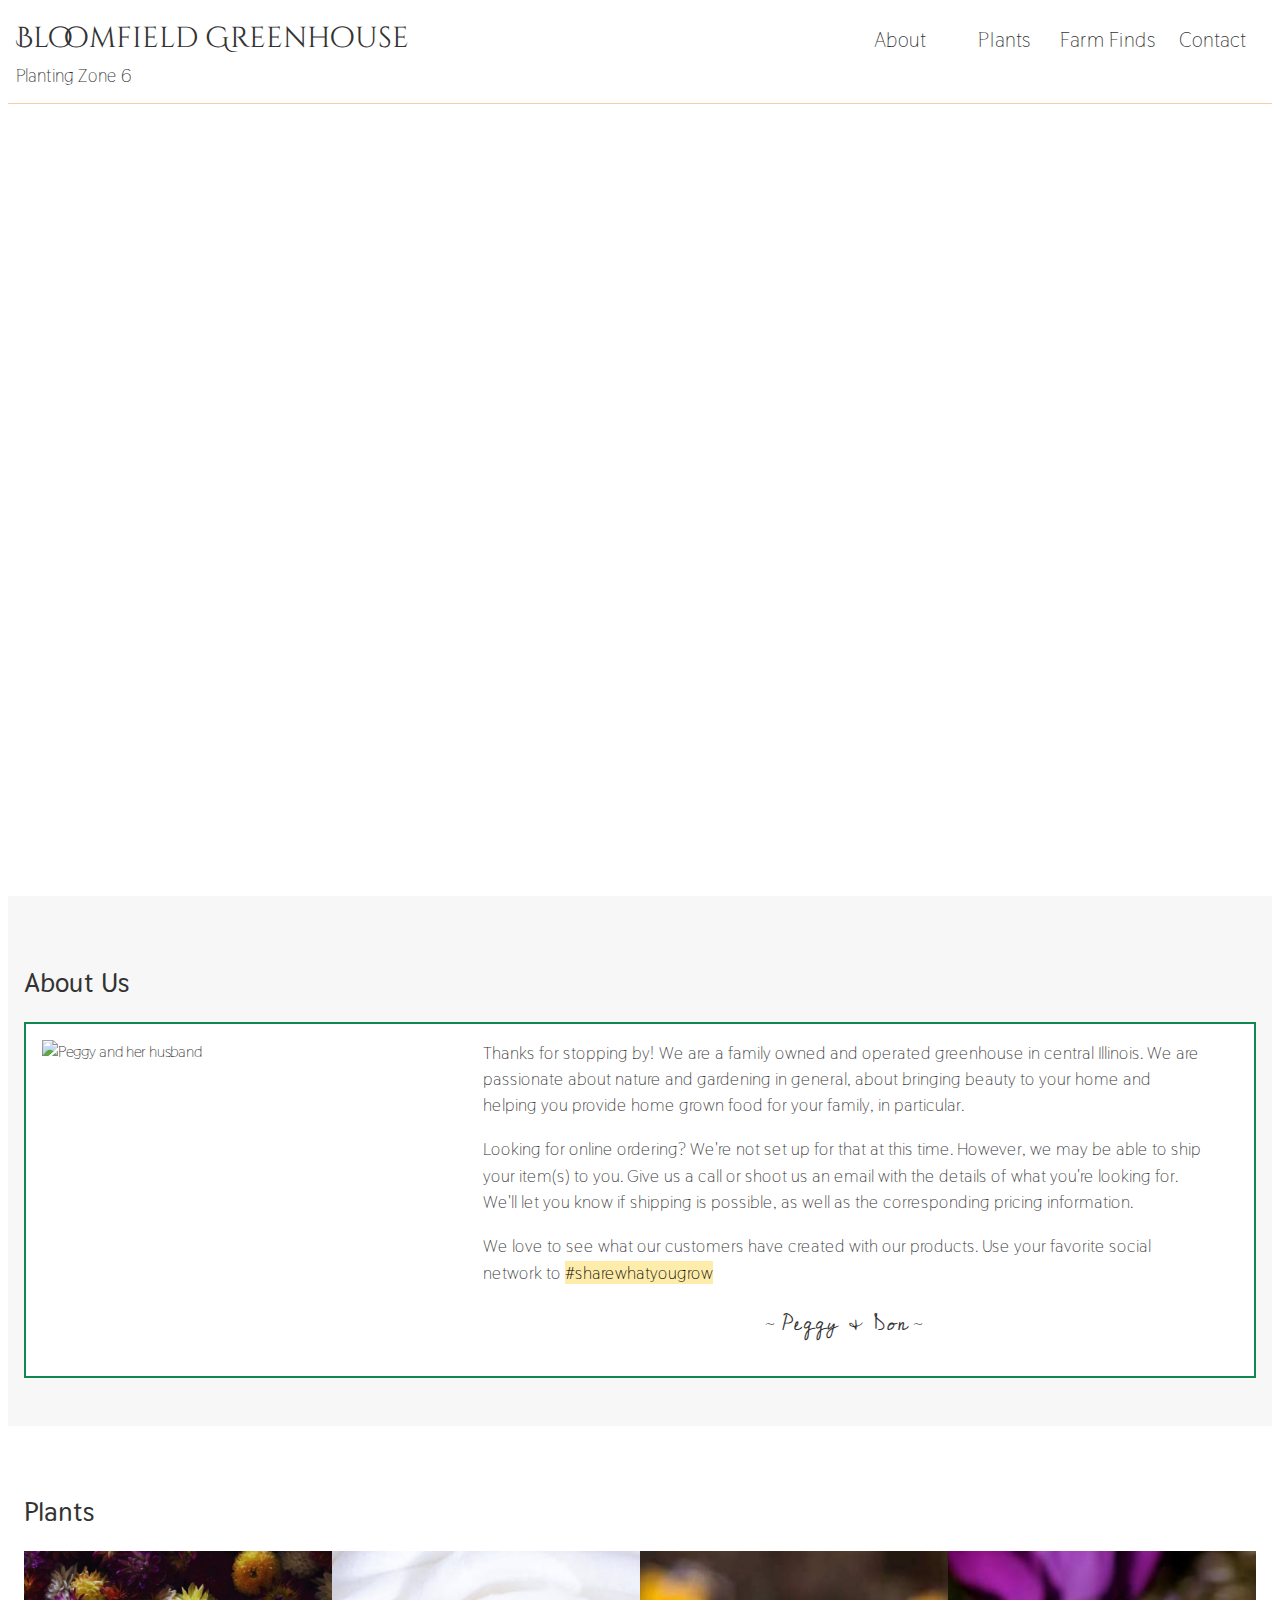
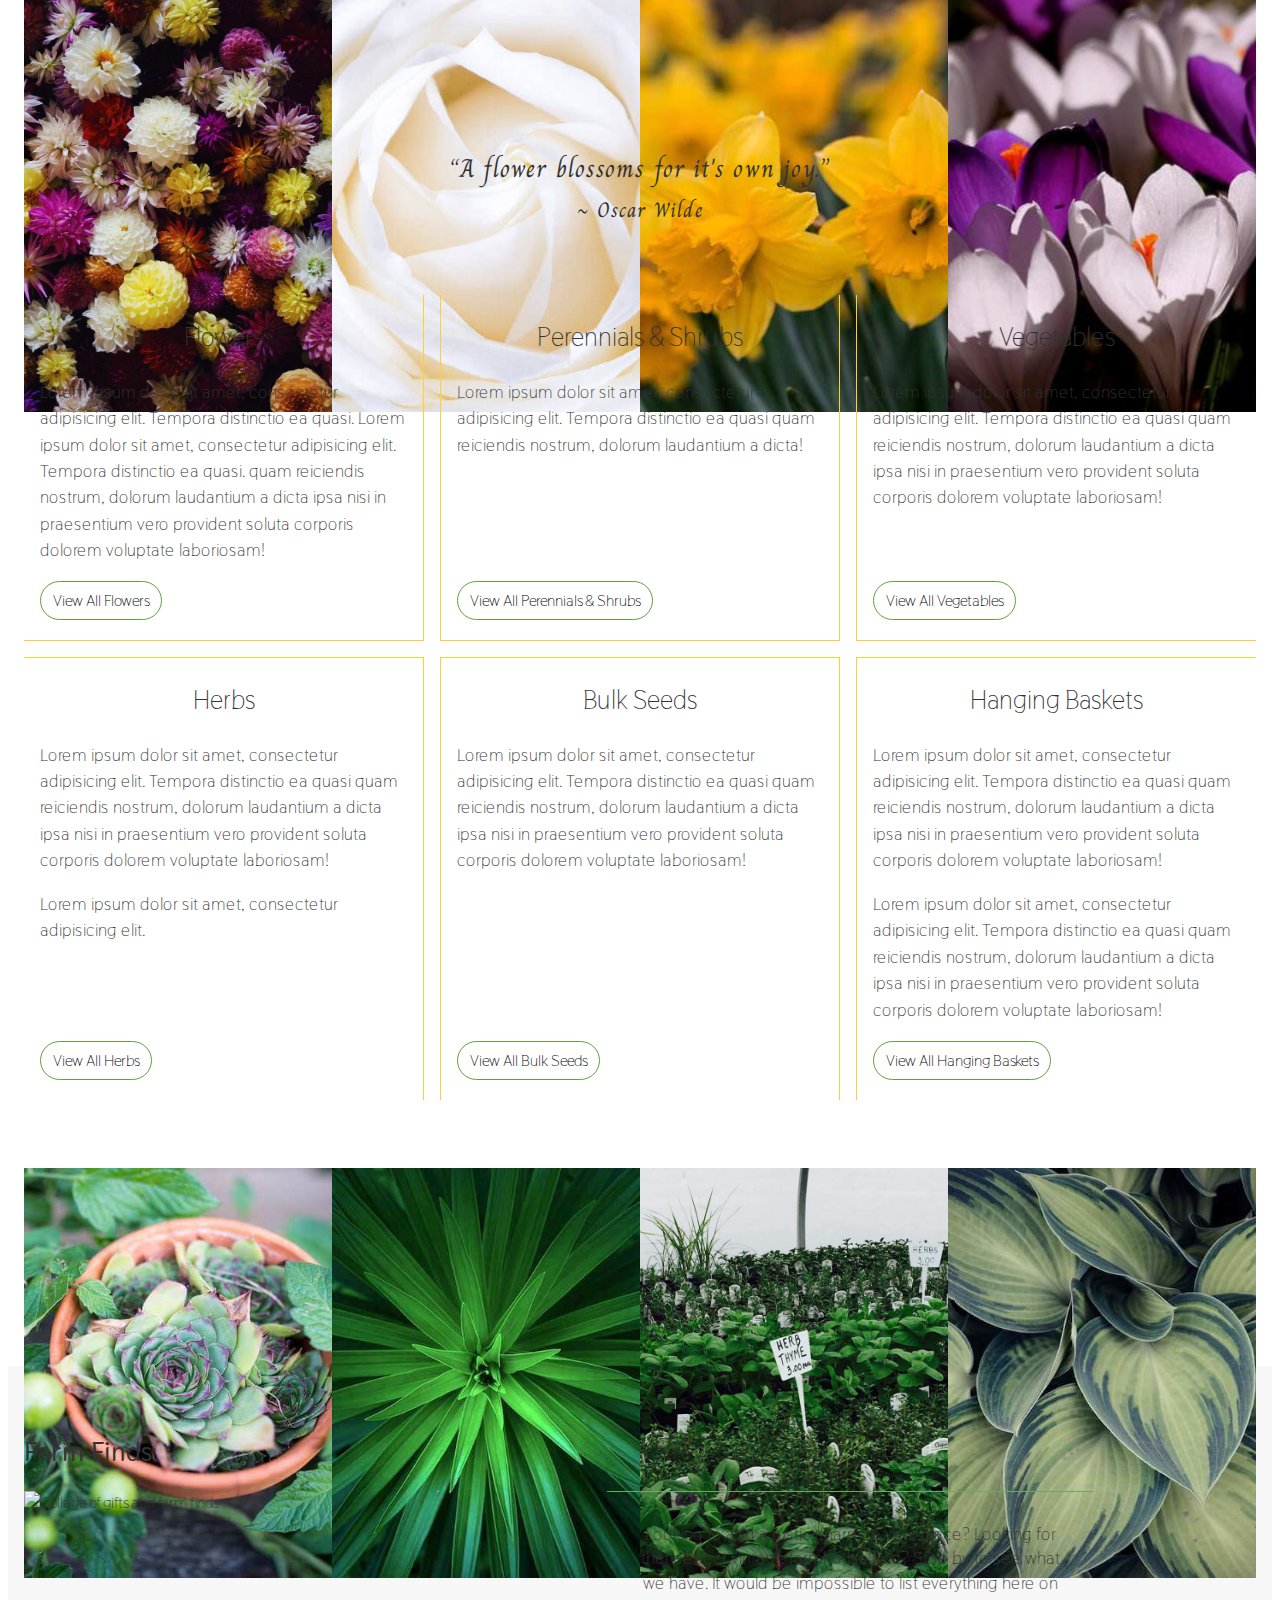
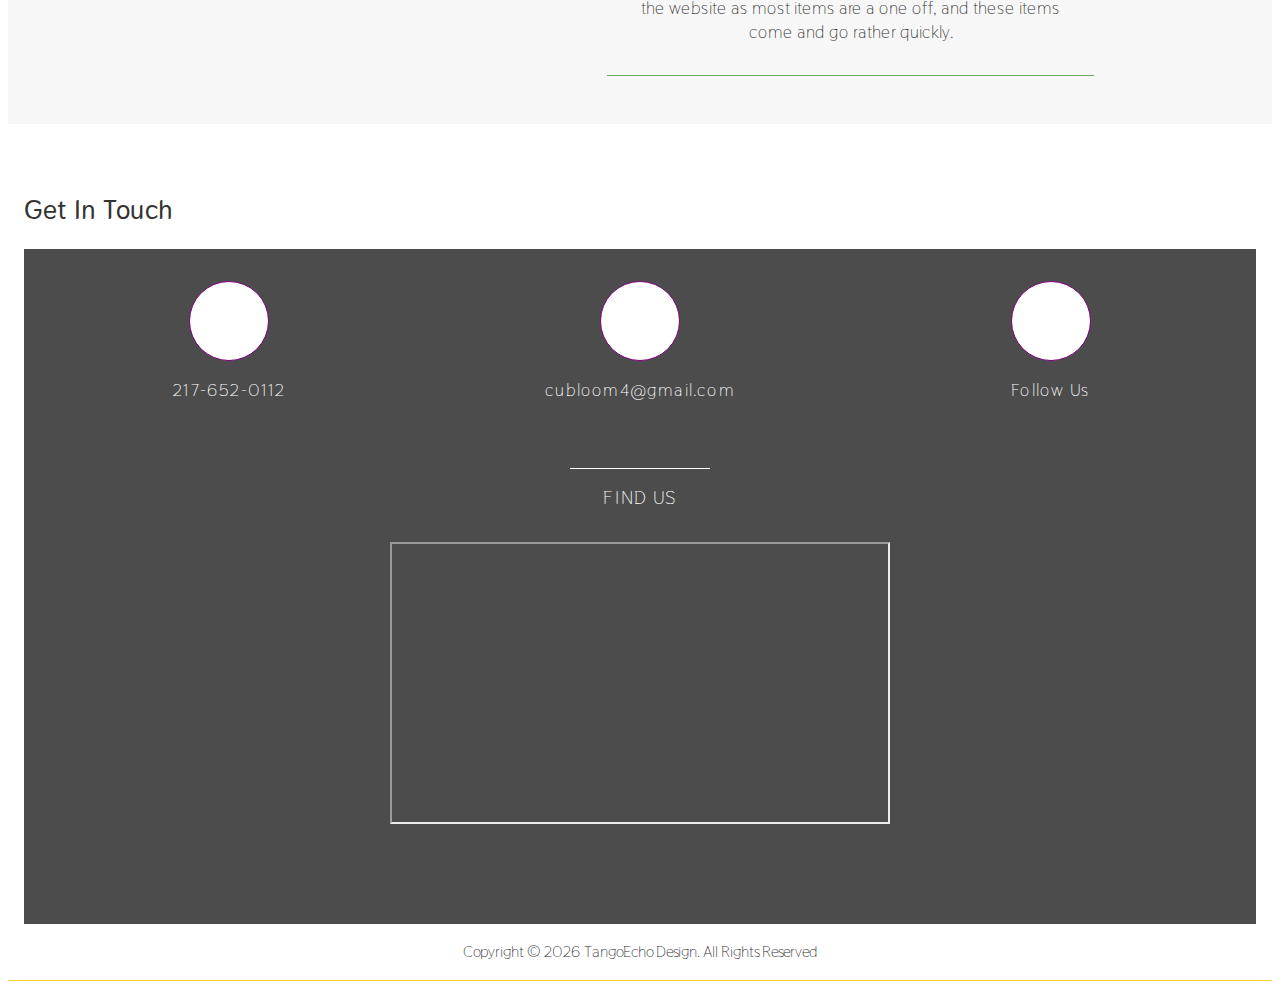
==== BloomfieldGreenhouse/index.html @ 9e577f45 "refactor: correct typo" ====
<!DOCTYPE html>
<html lang='en'>

<head>
    <meta charset='utf-8'>
    <meta name='description' content='Bloomfield Greenhouse is a family owned and operated greenhouse in New Berlin, Illinois'>
    <meta name='viewport' content='width=device-width, initial-scale=1'>
    <title>Bloomfield Greenhouse</title>

    <!-- google fonts-->
    <link href="https://fonts.googleapis.com/css?family=Cedarville+Cursive|Charm|Cinzel+Decorative|Thasadith:400,700"
        rel="stylesheet">

    <!-- font awesome icons-->
    <link rel="stylesheet" href="https://use.fontawesome.com/releases/v5.0.13/css/all.css" integrity="sha384-DNOHZ68U8hZfKXOrtjWvjxusGo9WQnrNx2sqG0tfsghAvtVlRW3tvkXWZh58N9jp"
        crossorigin="anonymous">

    <link rel='stylesheet' href='css/styles.css'>
</head>

<body>
    <div class='container'>
        <header>
            <!-- hamburger icon to toggle mobile navigation-->
            <div aria-label='Mobile Navigation Trigger' aria-controls='js-mobile-nav' aria-expanded='false' role='button'
                tabindex='0' class='mobile-icon' id='js-mobile-icon'>
                <div class='middle'></div>
            </div>

            <!-- mobile navigation -->
            <nav aria-hidden='true' class='mobile-nav' id='js-mobile-nav'>
                <button aria-label='Close mobile navigation' class='close-mobileNav-button'>X</button>

                <ul class='mobile-nav-list'>
                    <li><a class='mobile-nav-link' href='#about'>About</a></li>
                    <li><a class='mobile-nav-link' href='#plants'>Plants</a></li>
                    <li><a class='mobile-nav-link' href='#gifts'>Farm Finds</a></li>
                    <li><a class='mobile-nav-link' href='#contact'>Contact</a></li>
                </ul>
            </nav>

            <div class='logo'>
                <a tabindex='0' id='logo-link' class='logo-link'>Bloomfield Greenhouse</a>
                <span class='planting-zone'>Planting Zone 6</span>
            </div>

            <nav class='full-width-nav'>
                <ul class='nav-list'>
                    <li><a class='nav-link' href='#about'>About</a></li>
                    <li><a class='nav-link' href='#plants'>Plants</a></li>
                    <li><a class='nav-link' href='#gifts'>Farm Finds</a></li>
                    <li><a class='nav-link' href='#contact'>Contact</a></li>
                </ul>
            </nav>
        </header>

        <div class='hero-image'></div>

        <main>

            <span id='about' class='nav-offset'></span>
            <section class='about anchor'>
                <h1 class='section-header'>About Us</h1>
                <div class='about-content'>
                    <figure class='profile-figure'>
                        <img class='profile-pic' src='assets/images/profilePic.jpg' alt='Peggy and her husband'>
                    </figure>
                    <div class='about-text-container'>
                        <p class='no-top-margin about-text'>Thanks for stopping by! We are a family owned and operated
                            greenhouse in central Illinois. We are passionate about nature and gardening in general,
                            about bringing beauty to your home and
                            helping you provide home grown food for your family, in particular.</p>

                        <p class='about-text'>Looking for online ordering? We're not set up for that at this time.
                            However, we may be able to ship your item(s) to you. Give us a call or shoot us an email
                            with the details of what you're looking for. We'll let you know if shipping is possible, as
                            well as the corresponding pricing information.</p>

                        <p class='about-text'>We love to see what our
                            customers have
                            created with our products. Use your favorite social network to <mark>#sharewhatyougrow</mark>
                        </p>

                        <p class='signature'>~ <span>Peggy &amp; Don</span> ~</p>
                    </div>
                </div>
            </section> <!-- close .about -->


            <section class='products'>

                <span id='plants' class='nav-offset'></span>
                <section class='plants'>
                    <h1 class='section-header'>Plants</h1>
                    <div class='flower-border'>
                        <img class='flower' src='assets/images/cropped/prettyFlower.jpg' alt=''>
                        <img class='flower' src='assets/images/cropped/rose.jpg' alt=''>
                        <img class='flower' src='assets/images/cropped/yellowFlower.jpg' alt=''>
                        <img class='flower' src='assets/images/cropped/perennials.jpg' alt=''>
                    </div> <!-- close .flower-border-->

                    <div class='quote-wrapper'>
                        <div class='quote'>
                            <q class='quote-text'>A flower blossoms for it's own joy.</q>
                            <p class='quote-author'>~ Oscar Wilde</p>
                        </div>
                    </div>

                    <section class='plants-content'>
                        <div class='plant-text bottom right'>
                            <h2 class='plant-title'>Flowers</h2>
                            <p class='plant-type-description'>Lorem ipsum dolor sit amet, consectetur adipisicing elit.
                                Tempora distinctio ea quasi. Lorem ipsum dolor sit amet, consectetur adipisicing elit.
                                Tempora distinctio ea quasi.
                                quam reiciendis nostrum, dolorum laudantium a dicta ipsa nisi in praesentium vero
                                provident soluta corporis dolorem voluptate laboriosam!
                            </p>

                            <button class='open-modal'>View All Flowers</button>
                        </div>

                        <div class='plants-modal' role='dialog' aria-modal='true' aria-hidden='true'>
                            <button tabindex='-1' aria-label='close' class='close-modal-button focusable'><span
                                    aria-hidden='true' class='left-arrow'>&#8678;</span>
                                BACK</button>

                            <div class='modal-grid'></div>

                        </div> <!-- close .plants-modal -->

                        <div class='plant-text bottom left right'>
                            <h2 class='plant-title'>Perennials & Shrubs</h2>
                            <p class='plant-type-description'>Lorem ipsum dolor sit amet, consectetur adipisicing elit.
                                Tempora distinctio ea quasi
                                quam reiciendis nostrum, dolorum laudantium a dicta!
                            </p>
                            <button class='open-modal'>View All Perennials & Shrubs</button>
                        </div>
                        <div class='plant-text bottom left'>
                            <h2 class='plant-title'>Vegetables</h2>
                            <p class='plant-type-description'>Lorem ipsum dolor sit amet, consectetur adipisicing elit.
                                Tempora distinctio ea quasi
                                quam reiciendis nostrum, dolorum laudantium a dicta ipsa nisi in praesentium vero
                                provident soluta corporis dolorem voluptate laboriosam!
                                <!--
                                <button class='open-modal-alternate'>View all vegetables <span aria-hidden='true' class='greater-than-symbol'>&gt;</span></button>
                                -->
                            </p>
                            <button class='open-modal'>View All Vegetables</button>
                        </div>
                        <div class='plant-text top right'>
                            <h2 class='plant-title'>Herbs</h2>
                            <p class='plant-type-description'>Lorem ipsum dolor sit amet, consectetur adipisicing elit.
                                Tempora distinctio ea quasi
                                quam reiciendis nostrum, dolorum laudantium a dicta ipsa nisi in praesentium vero
                                provident soluta corporis dolorem voluptate laboriosam!</p>
                            <p class='plant-type-description'>Lorem ipsum dolor sit amet, consectetur adipisicing elit.</p>
                            <button class='open-modal'>View All Herbs</button>
                        </div>
                        <div class='plant-text top left right'>
                            <h2 class='plant-title'>Bulk Seeds</h2>
                            <p class='plant-type-description'>Lorem ipsum dolor sit amet, consectetur adipisicing elit.
                                Tempora distinctio ea quasi
                                quam reiciendis nostrum, dolorum laudantium a dicta ipsa nisi in praesentium vero
                                provident soluta corporis dolorem voluptate laboriosam!</p>
                            <button class='open-modal'>View All Bulk Seeds</button>
                        </div>
                        <div class='plant-text top left no-pseudo-elem'>
                            <h2 class='plant-title'>Hanging Baskets</h2>
                            <p class='plant-type-description'>Lorem ipsum dolor sit amet, consectetur adipisicing elit.
                                Tempora distinctio ea quasi
                                quam reiciendis nostrum, dolorum laudantium a dicta ipsa nisi in praesentium vero
                                provident soluta corporis dolorem voluptate laboriosam!</p>
                            <p class='plant-type-description'>Lorem ipsum dolor sit amet, consectetur adipisicing elit.
                                Tempora distinctio ea quasi
                                quam reiciendis nostrum, dolorum laudantium a dicta ipsa nisi in praesentium vero
                                provident soluta corporis dolorem voluptate laboriosam!</p>
                            <button class='open-modal'>View All Hanging Baskets</button>
                        </div>
                    </section> <!-- close .plants-content -->


                    <div class='plant-border'>
                        <img class='plant' src='assets/images/cropped/prettyPlant.jpg' alt=''>
                        <img class='plant' src='assets/images/cropped/prettyPlant2.jpg' alt=''>
                        <img class='plant' src='assets/images/cropped/herbs.jpg' alt=''>
                        <img class='plant' src='assets/images/cropped/prettyPlant3.jpg' alt=''>
                    </div> <!-- close .plant-border-->

                </section> <!-- close .plants -->


                <span id='gifts' class='nav-offset'></span>
                <section class='gifts'>
                    <h1 class='section-header'>Farm Finds</h1>
                    <div class='gifts-content'>
                        <figure class='gifts-figure'>
                            <img class='gifts-img' src='assets/images/gifts.jpg' alt='Collage of gifts and farm finds'>
                        </figure>
                        <div class='gifts-text-container'>
                            <p class='gifts-text'>Looking to add a rustic charm to your place? Looking for that perfect
                                vintage farmhouse find? Stop by to see what we have. It would be impossible to list
                                everything here on the website as most items are a one off, and these items come and go
                                rather quickly.
                            </p>
                        </div>
                    </div> <!-- close .gifts-content-->
                </section> <!-- close .gifts -->

            </section> <!-- close .products -->


            <span id='contact' class='nav-offset'></span>
            <section class='contact'>
                <h1 class='section-header'>Get In Touch</h1>
                <div class='contact-content'>
                    <div class='contact-info'>
                        <!-- .contact-method-wrapper contains social media/contact icons and info -->
                        <div class='contact-method-wrapper'>
                            <div class='icon-wrapper'>
                                <a href='tel:2176520112' aria-label='217.652.0112'><i class='icon fas fa-phone-volume'
                                        aria-hidden='true'></i></a>
                            </div>
                            <a class='info info-link' aria-label='217.652.0112' href='tel:2176520112'>217-652-0112</a>
                        </div>

                        <div class='contact-method-wrapper'>
                            <div class='icon-wrapper'>
                                <div><i aria-hidden='true' class='icon fas fa-at'></i></div>
                            </div>
                            <div aria-label='Bloomfield Greenhouse email address' class='info'>cubloom4@gmail.com</div>
                        </div>

                        <div class='contact-method-wrapper'>
                            <div class='icon-wrapper'>
                                <a href='https://www.facebook.com/Bloomfield-Greenhouse-1575487092723335' aria-label='Bloomfield Greenhouse Facebook page'
                                    target='_blank' rel='noopener'><i aria-hidden='true' class='icon fab fa-facebook'></i></a>
                            </div>
                            <a class='info info-link' href='https://www.facebook.com/Bloomfield-Greenhouse-1575487092723335'
                                aria-label='Bloomfield Greenhouse Facebook page' target='_blank' rel='noopener'>Follow
                                Us</a>
                        </div>
                    </div> <!-- close .contact-info -->

                    <div class='map-outer-wrapper'>

                        <!-- an extra div wrapper so the map does not have to be 100 width -->
                        <div class='map-inner-wrapper'>
                            <h4 class='find'>Find Us</h4>

                            <!-- .contact-map is needed to make the iframe responsive-->
                            <div class='contact-map'>
                                <!-- google map -->
                                <iframe title='Google map' src="https://maps.google.com/maps?q=16350%20Old%20Rte%2054%20New%20Berlin%20Il%2062670&t=&z=13&ie=UTF8&iwloc=&output=embed"></iframe>
                            </div> <!-- close .contact-map -->
                        </div>

                    </div> <!-- close .map-outer-wrapper -->

                </div> <!-- close .contact-content-->
            </section> <!-- close .contact -->

        </main>

        <footer>
            <p>Copyright &copy; <span class="year"></span> <a class='tangoecho' href='https://msksfo.github.io/TangoEchoDesign/'
                    target='_blank' rel='noopener'>TangoEcho Design</a>. All Rights Reserved</p>
        </footer>

    </div> <!-- close .container -->

    <script src='js/plantData.js'></script>
    <script src='js/main.js'></script>
</body>

</html>
---- BloomfieldGreenhouse/css/styles.css ----
/* ================================================================ */
/*                       Global Styles                              */
/*==================================================================*/

*, 
*:before,
*:after  {
    box-sizing: border-box;
}


a {
    text-decoration: none;
}


h2 {
    font-weight: 500;
    text-align: center;
}


:root {
    --dark-gray: #333;
    --flower-yellow:  #FBD135;
    --green: #118752;
    --lighter-green: #629F41;
    --not-white: #f7f7f7;
}


body {
    margin-top: 0;
    font-size: 1rem;
    color: var(--dark-gray);
    line-height: 1.5;
    font-family: 'Thasadith', sans-serif;
}


.container {
    max-width: 1280px;
    margin: 0 auto;
}


html {
    scroll-behavior: smooth;
}


/* this span element accounts for the sticky header, and accordingly adjusts the scrolled location of the anchor link */
.nav-offset {
   display: block; 
   height: 6rem;
   margin-top: -6rem;
   visibility: hidden;
}


/* ================================================================ */
/*                       Header Section                             */
/*==================================================================*/

header {
    position: -webkit-sticky;
    position: sticky;
    top: 0;
    z-index: 1;
    background:white;
    display: grid;
    grid-template-columns: repeat(2, min-content);
    justify-content: space-between;
    align-items: baseline;
    padding: 1rem .5rem;
    border-bottom: 1px solid #f2cda7;
}


.logo {
    font-size: 2rem; /* TODO: delete this? */

    display: grid;
    line-height: initial;
}


.logo-link {
    font-family: 'Cinzel Decorative', cursive;
    font-size: 1.8rem;
    color: var(--dark-gray);
    margin-bottom: .4rem;
}


.logo-link:hover, .logo-link:focus {
    color: var(--lighter-green);
}


.planting-zone {
    font-size: 1.14rem;
}


/* ===== Mobile Menu Icon ===== */
.mobile-icon {
    display: flex;
    align-items: center;
    height: 30px;
    width: 35px;
    border-top: 6px solid var(--dark-gray);
    border-bottom: 6px solid var(--dark-gray);
    transition: all .2s ease;
}


.mobile-icon:hover, .mobile-icon:focus {
    border-top: 6px solid var(--green);
    border-bottom: 6px solid var(--green);
    cursor: pointer;
}


.mobile-icon:hover .middle, .mobile-icon:focus .middle {
   background-color: var(--green);
}


.middle {
   width: 35px;
   height: 6px;
   background-color: var(--dark-gray);
   transition: all .2s ease;
}


/* ===== Mobile Navigation ===== */
.mobile-nav {
    position: fixed;
    top: 0;
    left: 0;
    height: 100%;
    width: 0;
    background-color: var(--green);
    opacity: .925;
    overflow-x: hidden;
    padding-top: 60px;
    transition: all .4s;
    
    opacity: 0;
    visibility: hidden; 
}


.isOpen {
    width: 300px;
    opacity: 1;
    visibility: visible;
}


/* the ul styles */
.mobile-nav-list {
    list-style: none;
    padding: 0;
}


.mobile-nav a {
    color: #fff;
    display: block;
    transition: .3s;
    padding: 10px 10px 10px 20px;
    font-size: 1.3rem;
    transition: all .25s ease;
}


.mobile-nav a:hover, .mobile-nav a:focus {
    background-color: #fff;
    color: var(--green);
    transform: scale(1.05);
}


.close-mobileNav-button {
    position: absolute;
    top: 10px;
    right: 10px;
    background-color: #fff;
    color: var(--green);
    font-size: 1.3rem;
    padding: 10px 15px;
    border-radius: 50%;
    transition: all .2s ease;
    border: none;
}


.close-mobileNav-button:hover, .close-mobileNav-button:focus {
    cursor: pointer;
    background-color: var(--flower-yellow);
    color: var(--dark-gray);
}


/* ====== Full Width Navigation ===== */
.full-width-nav {
   display: none;
}


.nav-list {
    list-style: none;
    margin: 0;
    padding: 0;
    display: grid;
    grid-template-columns: repeat(4, 1fr);
}


.nav-link {
    color: var(--dark-gray);
    font-size: 1.3rem;
    padding: 8px 4px;
    display: flex;
    justify-content: center;
    align-items: center;
    height: 100%;
    
    /* necessary for the underline animation on hover */
    position: relative; 
}


.nav-link::after {
    content: '';
    position: absolute;
    bottom: 0;
    width: 100%;
    height: 2px;
    border-radius: 2px;
    background-color: var(--flower-yellow);
    left: 50%;
    transform: translateX(-50%) scaleX(0);
    transform-origin: 50% 50%;
    transition: transform .3s ease-in-out;
}


/* underline animation beginning in the center, moving outward */
.nav-link:hover::after, .nav-link:focus::after {
    transform: translateX(-50%) scaleX(1);
}


/* ========================= Hero Image ======================== */

.hero-image {
    background-image: url('../assets/images/hero3.jpg');
    background-position: center;
    background-repeat: no-repeat;
    background-size: cover;
    height: calc(100vh - 108px);
    background-attachment: scroll;
}


/* ================================================================ */
/*                        About Section                             */
/*==================================================================*/

.about {
    padding: 3rem 1rem;
    background-color: var(--not-white);
}


.section-header {
   font-size: 1.7rem;
}


.about-content {
    background-color: white;
    display: grid;
    grid-gap: 1rem;
    padding: 1rem;
    border: 2px solid var(--green);
}


.profile-figure {
    margin: 0;
    max-width: 100%;
}


.profile-pic {
    max-width: 100%;
}


.signature {
    font-size: 1.3rem;
    letter-spacing: 1.1px;
}

.signature > span {
    font-family: 'Cedarville Cursive', cursive;
}


.about-text {
    font-size: 1.1rem;
}


/* this highlights the hashtag */
mark {
    background-color: #fdecaa;
}


/* ================================================================ */
/*                       Plants Section                             */
/*==================================================================*/

.plants {
    padding: 3rem 1rem;
}


.plant-border, .flower-border {
    height: 150px;
    display: grid;
    grid-template-columns: repeat(4, 1fr);
}


.plant, .flower {
    width: 100%;
    height: 100%;
    object-fit: cover;
}


/* ==== quote ===== */
.quote-wrapper {
    padding: 3rem 0;
    display: grid;
    grid-template-columns: 1fr auto 1fr;
}


.quote {
    grid-column: 2;
    text-align: center;
}


.quote-author {
    margin-top: .5rem;
    font-size: 1.3rem;
    letter-spacing: 1.2px;
    font-family: 'Charm', cursive;
}


.quote-text {
    font-size: 1.6rem;
    font-family: 'Charm', cursive;
    letter-spacing: 1.2px;
}


/* the grid of plant types/descriptions */
.plants-content {
    display: grid;
    margin-bottom: calc(3rem + 20px);
    position: relative;
}


.plant-title {
    padding: 0 .3rem;

    /* to keep the text center aligned */
    align-self: stretch;
}


.plant-text {
    padding: 0 1rem; /* ? if kept, remove duplicate from media query */

    font-size: 1.1rem;
    margin-top: 1rem;
    transition: all .5s ease;
    display: flex;
    flex-direction: column;
    align-items: flex-start;
}



/* the paragraph text describing each type of plant */
.plant-type-description {
    /* because display flex on the parent does not collapse margins */
    margin-top: 0;
}


/* 'view all' button -> opens the modal */
.open-modal { 
    border-radius: 28px;
    font-size: 1rem;
    padding: 8px 12px;
    outline: none;
    border: 1px solid var(--lighter-green);
    background-color: #fff;
    font-family: 'Thasadith', sans-serif;

     /* stick the button to the bottom of it's parent container */
     margin: auto 0 1.25rem 0;
}


.open-modal:hover, .open-modal:focus {
    cursor: pointer;
     background: radial-gradient(50% 50% at 50% 50%, #faffd1 0%, var(--lighter-green) 100%) no-repeat 50% 50% / 100% 100%;
}


/* create a gradient as bottom border */
.plant-text:after {
    content: '';
    display: block;
    width: 100%;
    height: 1px;
    padding-top: .2rem;
    margin-top: 3rem;
    background: linear-gradient(to right, #fff, var(--flower-yellow) 50%, #fff 100%);
}


.no-pseudo-elem:after {
    content: none;
}


/* =============================================================== */
/*                      Plant Modals                               */
/* =============================================================== */

.plants-modal {
    position: absolute;
    top: 0;
    left: 0;
    width: 100%;
    min-height: 100%;
    overflow-y: scroll;
    display: flex;
    flex-direction: column;
    background-color: #8dad87;
    background-image: url('../assets/images/swirl.png');
    background-repeat: repeat;
    transform: scaleX(0);
    transform-origin: top left;
    transition: transform 1s .2s ease-in-out; 
}


.plants-modal-expanded {
    transform: scaleX(1);
}


.modal-grid {
    display: grid;
    grid-gap: 20px;
    margin: 0 20px 20px;
}


.modal-item-header {
    margin: 0;
    padding: 19.920px 0;
    background-color: #326528;
    color: white;
}


.modal-item {
    background-color: white;
    visibility: hidden;
    opacity: 0;
}


/* growing tips */
details {
    padding: 0 1rem 1rem;
}


summary {
    padding: 5px;
    font-style: italic;
}


details  p {
    margin-top: 8px;
    font-family: initial;
}


/* use animations to show/hide modal content, because transitions alone wont work on content created dynamically with js */
.show-modal-content {
    animation: slideUp 1.3s .7s ease-in-out forwards;
}


.hide-modal-content {
    animation: slideDown .2s .1s ease-in-out both;
}


@keyframes slideUp {
    0% {
        opacity: 0;
        visibility: hidden;
        transform: translateY(60px);
    }

    100% {
        opacity: 1;
        visibility: visible;
        transform: translateY(0);
    } 
}


@keyframes slideDown {
    0% {
        opacity: 1;
        visibility: visible;

    }

    100% {
        transform: translateY(60px);
        opacity: 0;
        visibility: hidden;
    }
}


/* the back button, to close the modal */
.close-modal-button {
   font-size: 1rem;
    margin: 20px 20px 20px auto;
    padding: 8px;
    border: 3px solid var(--flower-yellow);
    background-color: white;
    border-radius: 5px;
    transition: all .3s ease;
}


.close-modal-button:hover, .close-modal-button:focus {
    background-color: var(--flower-yellow);
    cursor: pointer;
    border-radius: 5px;
    border: 3px solid white;
}


.left-arrow {
    font-size: 1.1rem;
}


/* ================================================================ */
/*                       Gifts Section                              */
/* ================================================================ */

.gifts {
    background-color: var(--not-white);
    padding: 3rem 1rem;
}


.gifts-content {
    display: grid;
    grid-gap: 1rem;
}


.gifts-figure {
    margin: 0;
    max-width: 100%;
}


.gifts-img {
    max-width: 100%;
}


.gifts-text {
    font-size: 1.1rem;
    line-height: 1.4;
}


/* ================================================================ */
/*                       Contact Section                            */
/*==================================================================*/

.contact {
    padding: 3rem 1rem 0 1rem;;
}


.contact-content {
    background-image: url('../assets/images/greenhouse.jpg');
    background-repeat: no-repeat;
    background-size: cover;
}


.contact-method-wrapper {
    background: rgba(0, 0, 0, .7);
    padding: 2rem 1rem;
    display: flex;
    align-items: center;
}


.icon-wrapper {
    margin-right: 1rem;
    display: flex;
    justify-content: center;
    align-items: center;
    border: 1px solid purple;
    height: 80px;
    width: 80px;
    border-radius: 50%;
    background-color: white;
}


/* make the anchor tag wrapping around the icon 100% height/width of parent. center the icon */
.icon-wrapper > a {
    height: 100%;
    width: 100%;
    display: flex;
    justify-content: center;
    align-items: center;
    border-radius: 50%;
}


.icon {
    font-size: 2.5rem;
    color: purple;
}


/* hover/focus state color for telephone and fb icons */
.icon-wrapper > a:hover .icon, .icon-wrapper > a:focus .icon {
    color: var(--lighter-green);
}


.icon-wrapper > a:hover, .icon-wrapper > a:focus {
  border: 3px solid var(--lighter-green);
}


.info {
    font-size: 1.1rem;
    color: white;
    letter-spacing: 1.2px;
}


.info-link:hover {
   text-decoration: underline;
   text-underline-position: under;
   text-decoration-color: var(--lighter-green);
}

/* ======= the map ======= */

.map-outer-wrapper {
    background: rgba(0, 0, 0, .7);
    padding: 2rem 1rem 100px 1rem;;
}


.find {
    padding: 15px 0 30px 0;
    margin: 0 auto;
    color: white;
    text-align: center;
    width: 140px;
    font-size: 1.2rem;
    text-transform: uppercase;
    font-weight: 300; 
    border-top: 1px solid white;
    letter-spacing: 1.5px;
}


.map-inner-wrapper {
    max-width: 500px;
    margin: 0 auto;
}


.contact-map {
    position: relative;
    height: 0;
    padding-bottom: 56.25%;
    overflow: hidden;
}


iframe {
  position: absolute;
  top: 0;
  left: 0;
  height: 100%;
  width: 100%;
}


/* ================================================================ */
/*                             Footer                               */
/*==================================================================*/

footer {
   padding: 1rem;
   border-bottom: 1px solid var(--flower-yellow);
}


footer p {
    text-align: center;
    margin: 0;
}


.tangoecho {
    color: var(--dark-gray);
    transition: all .3s ease;
}


.tangoecho:hover, .tangoecho:focus {
    color: purple;
    font-weight: bold;
}


/* ================================================================ */
/*                        Media Queries                             */
/*==================================================================*/

@media screen and (min-width: 500px){
    header {
        grid-template-columns: repeat(2, auto);
    }

    .nav-offset {
        height: 3rem;
        margin-top: -3rem;
    }

    .planting-zone {
        text-align: right;
    }
}

@media screen and (min-width: 600px){
    .contact-info {
        display: flex;
    }

    .contact-method-wrapper {
        flex: 1;
        flex-direction: column;
    }

    .icon-wrapper {
        margin-right: 0;
        margin-bottom: 1rem;
    }
}


@media screen and (min-width: 780px){

    .hero-image {
        background-attachment: fixed;
    }


    /* ==== about ==== */
    .about-content, .gifts-content {
        grid-template-columns: 1fr 2fr;
    }


    .signature {
        text-align: center;
    }


    /* === plants ==== */
    .plants-content {
        grid-template-columns: repeat(3, 1fr);
        grid-gap: 1rem;
    }


    .plant-text:after {
        content: none;
    }


    .plant-text {
        margin: 0;
    }


    .bottom {
        border-bottom: 1px solid var(--flower-yellow);
    }


    .right {
        border-right: 1px solid var(--flower-yellow);
    }
    

    .left {
        border-left: 1px solid var(--flower-yellow);
    }
    

    .top {
        border-top: 1px solid var(--flower-yellow);
    }


    /* ======== modal grid ======= */
    .modal-grid {
        grid-template-columns: repeat(3, 1fr);
    }
    

    /* ====== food section ===== */
    .food-content {
        grid-template-columns: 1fr 1fr 1fr;
        border-left: 1px solid var(--green);
        padding-left: 1rem;
    }


    /* eleminate top margin on first paragraph in text-containers */
    .no-top-margin {
        margin-top: 0;
    }

    .about-text, .gifts-text {
        padding: 0 2rem;
    }

    .gifts-text {
        text-align: center;
    }


    .list-container {
       display: grid;
       grid-template-columns: 1fr auto 1fr;
    }


    .section-list {
        grid-column: 2;
    }


    /* ==== gifts ==== */
    .gifts-text-container {
        display: grid;
        align-items: center;
    }


    .gifts-text {
        width: 60%;
        margin: 0 auto;
        border-top: 1px solid #6AAA5D;
        border-bottom: 1px solid #6AAA5D;
        padding: 30px 2rem;
    }
}


@media screen and (min-width: 850px){
    header { 
        display: flex;
    }


    .planting-zone {
        text-align: left;
    }


    .mobile-icon, .mobile-nav {
        display: none;
    }


    .full-width-nav {
        display: block;
    }


    .hero-image {
        background-attachment: fixed;
    }

}
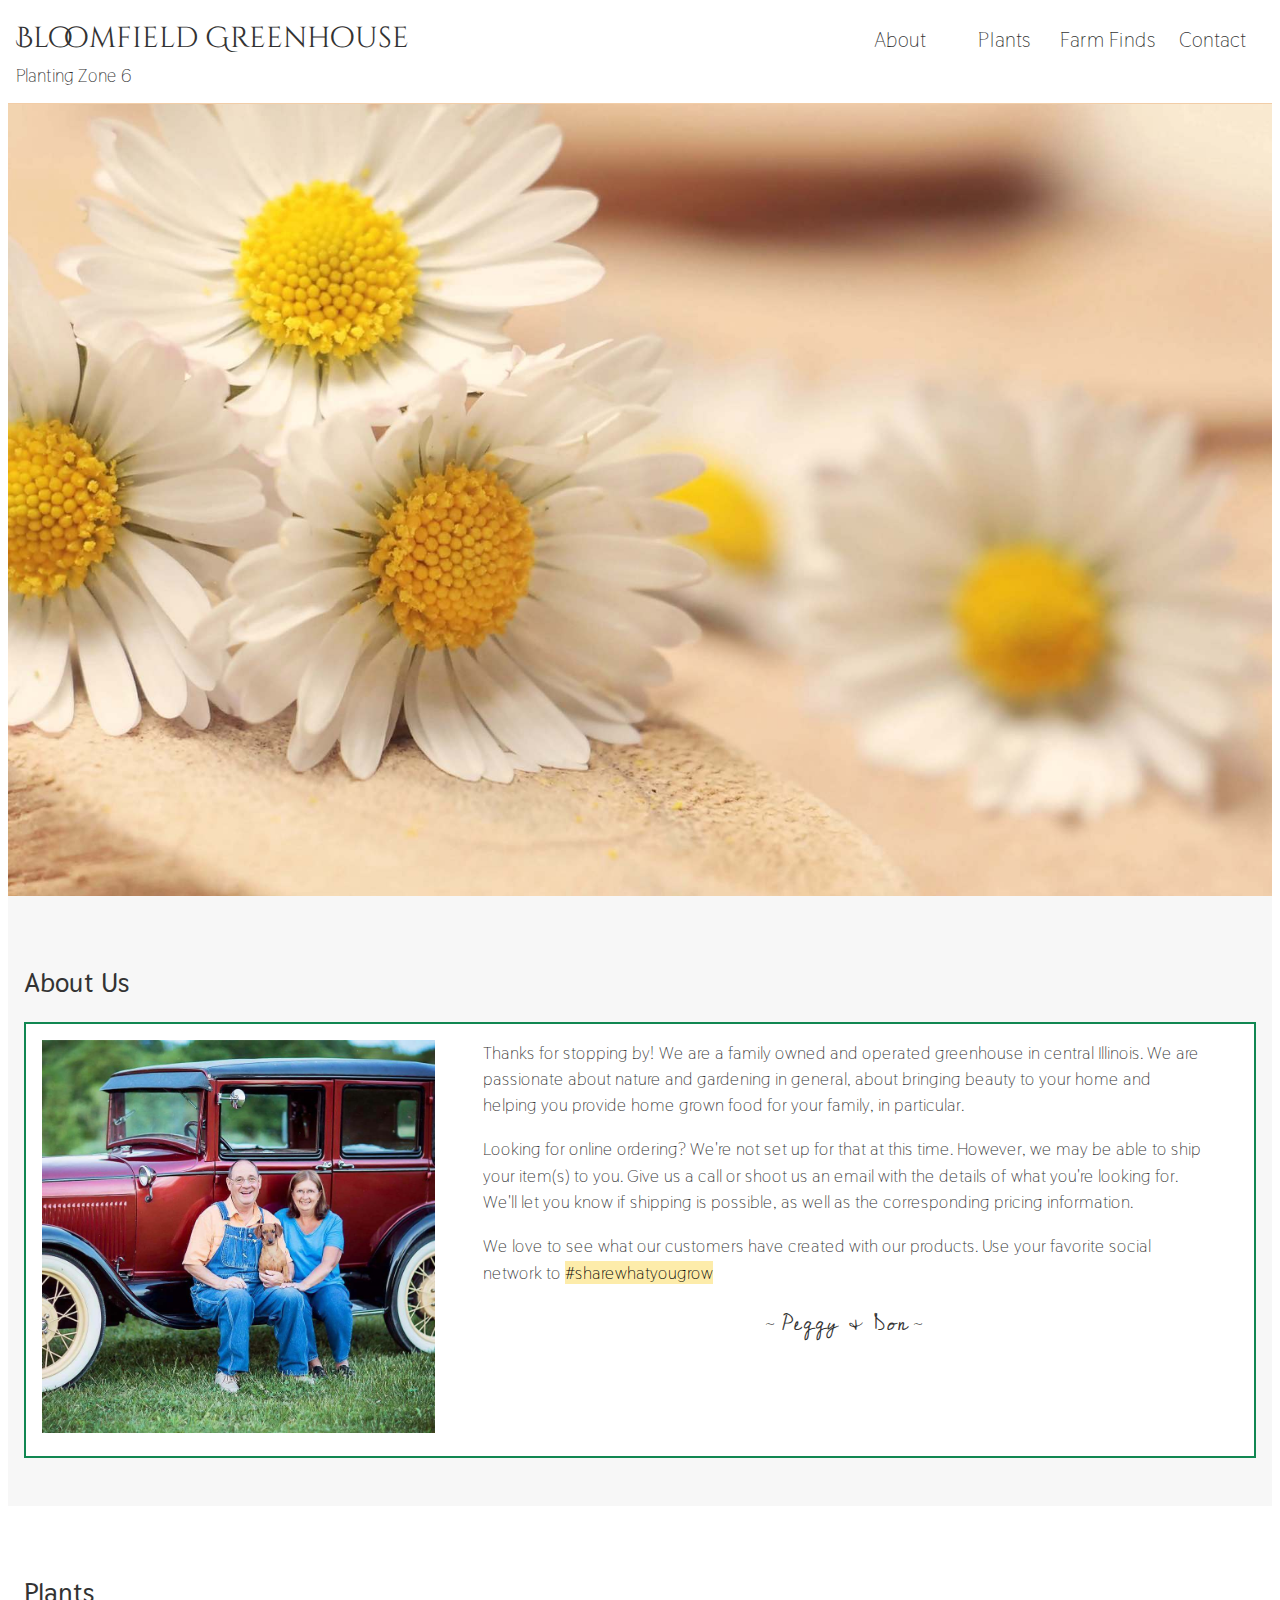
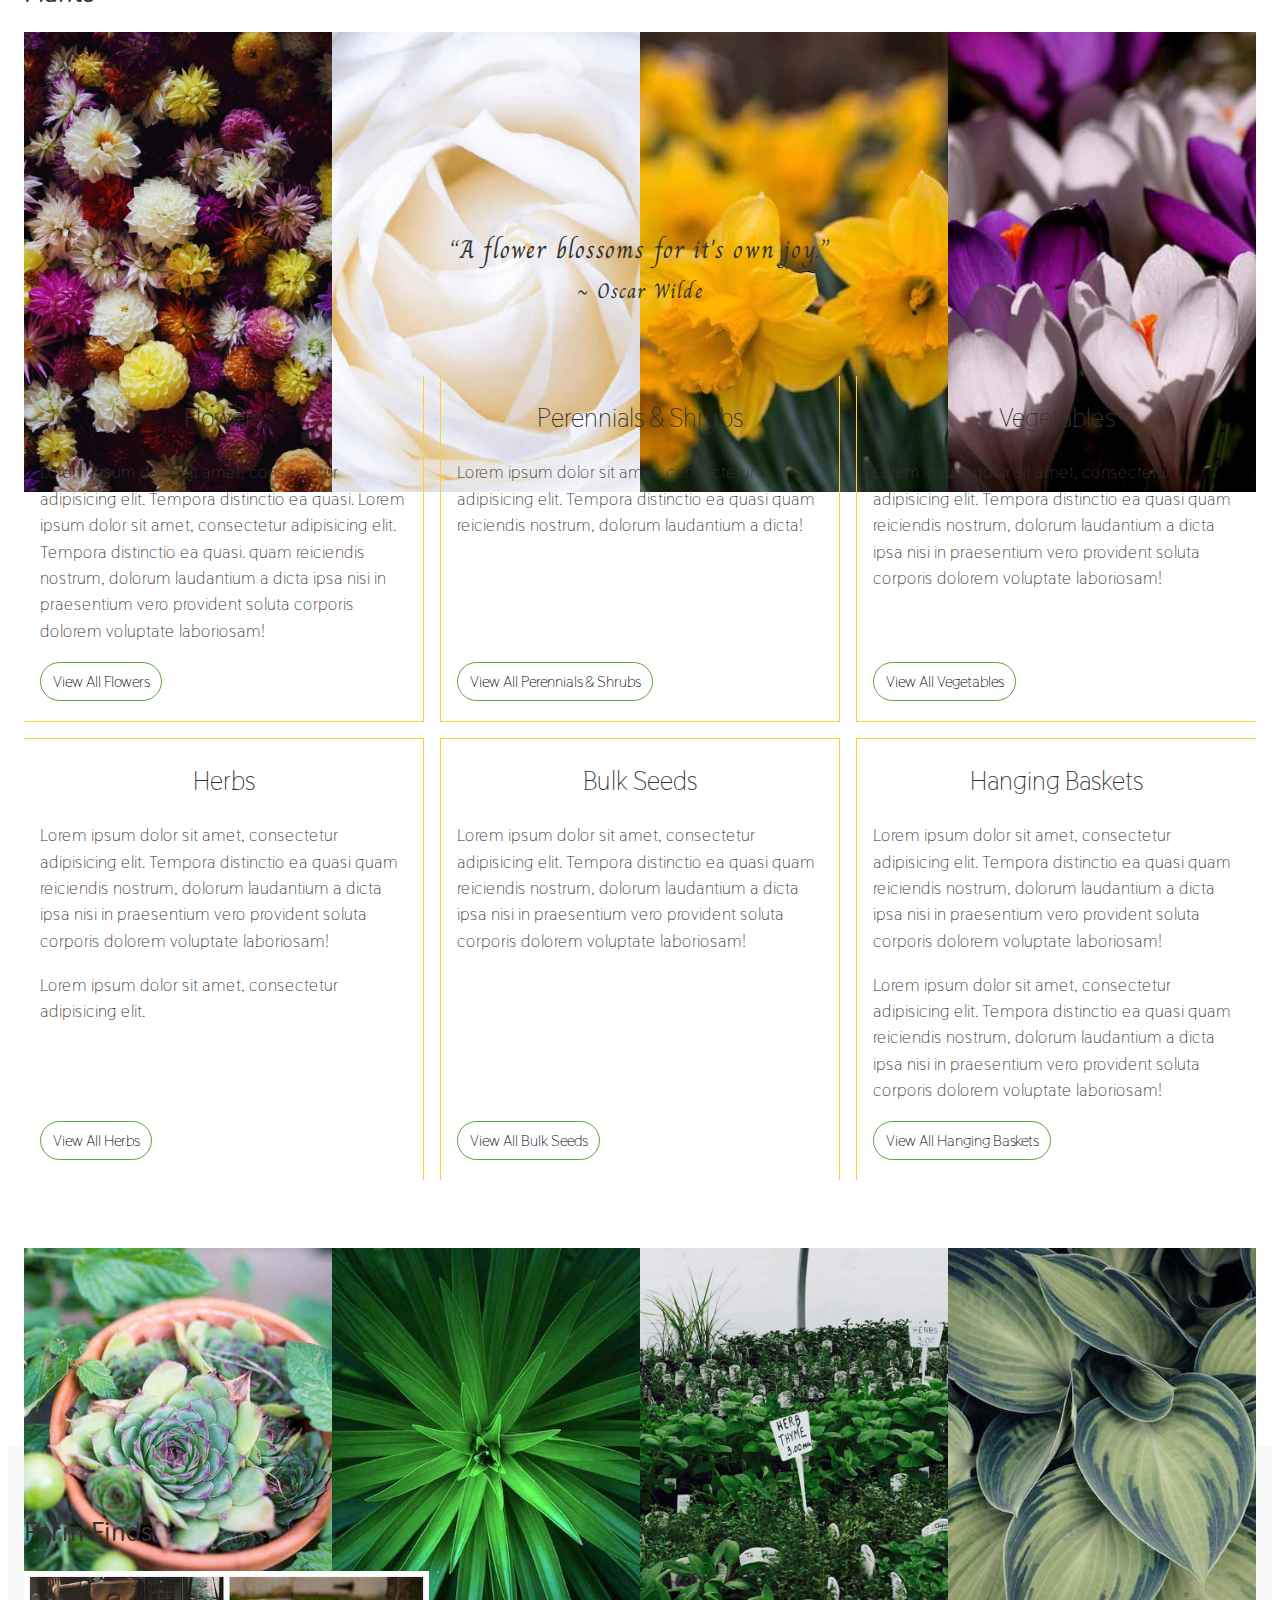
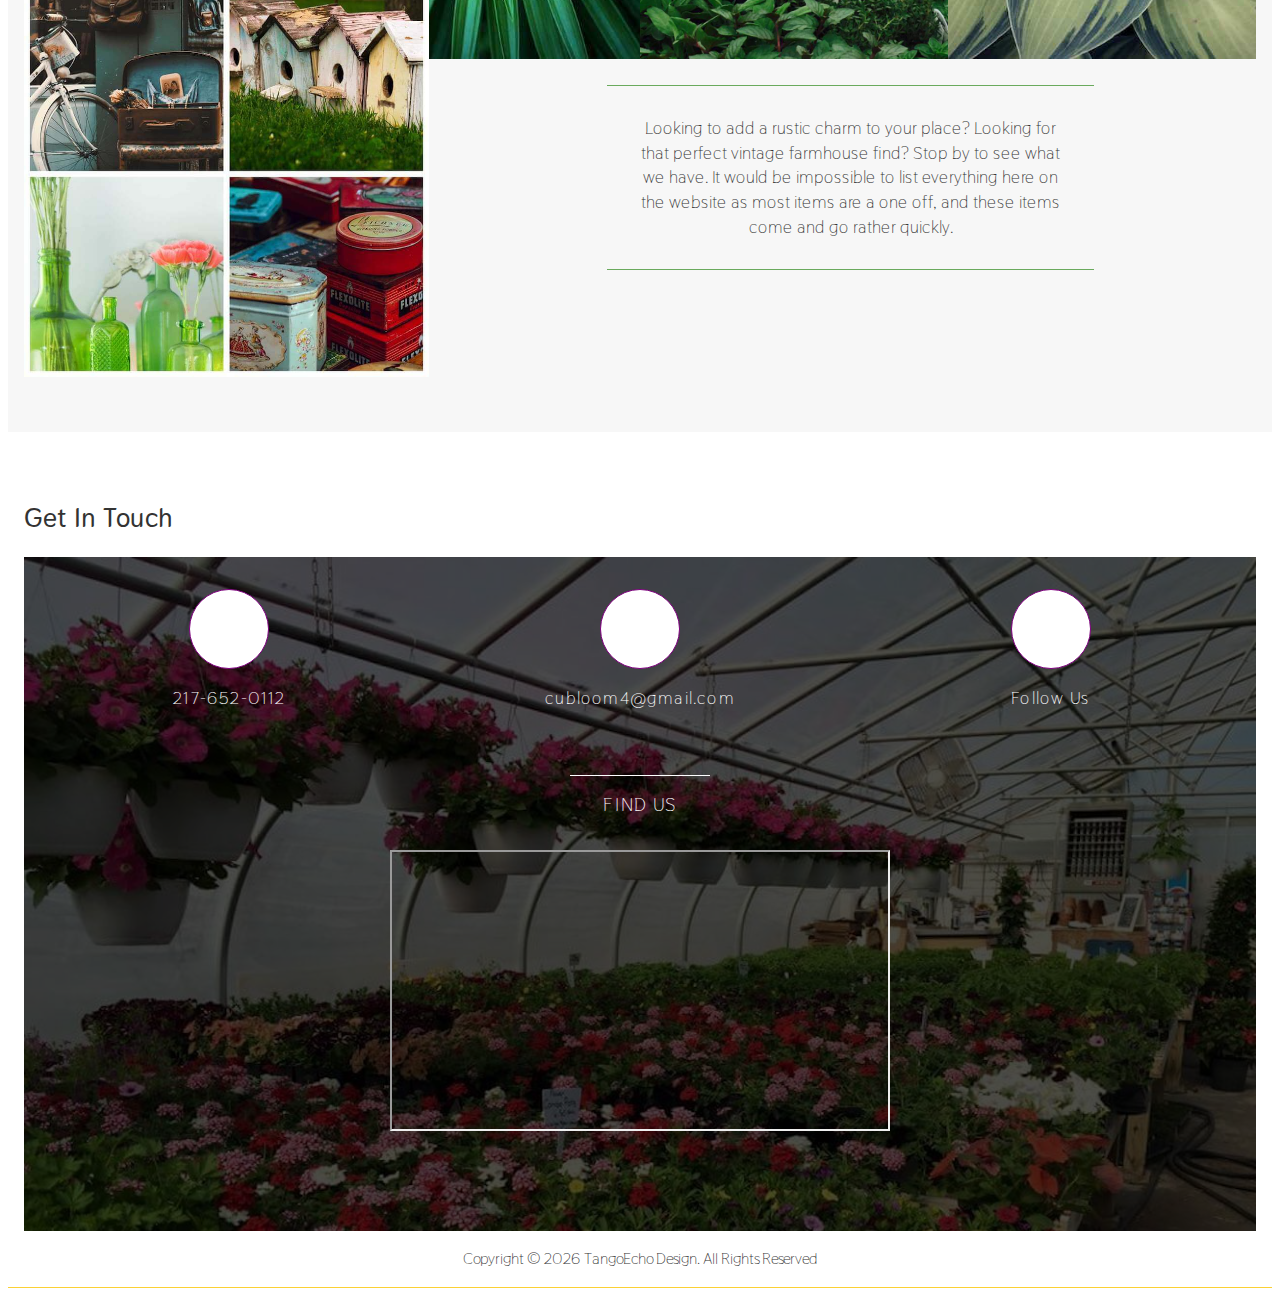
==== commit 617b7a0d: "refactor: crop and compress large images" ====
--- a/BloomfieldGreenhouse/index.html
+++ b/BloomfieldGreenhouse/index.html
@@ -195,7 +195,7 @@
                     <h1 class='section-header'>Farm Finds</h1>
                     <div class='gifts-content'>
                         <figure class='gifts-figure'>
-                            <img class='gifts-img' src='assets/images/gifts.jpg' alt='Collage of gifts and farm finds'>
+                            <img class='gifts-img' src='assets/images/cropped/gifts.jpg' alt='Collage of gifts and farm finds'>
                         </figure>
                         <div class='gifts-text-container'>
                             <p class='gifts-text'>Looking to add a rustic charm to your place? Looking for that perfect
--- a/BloomfieldGreenhouse/css/styles.css
+++ b/BloomfieldGreenhouse/css/styles.css
@@ -258,7 +258,7 @@
 /* ========================= Hero Image ======================== */
 
 .hero-image {
-    background-image: url('../assets/images/hero3.jpg');
+    background-image: url('../assets/images/cropped/hero3.jpg');
     background-position: center;
     background-repeat: no-repeat;
     background-size: cover;
